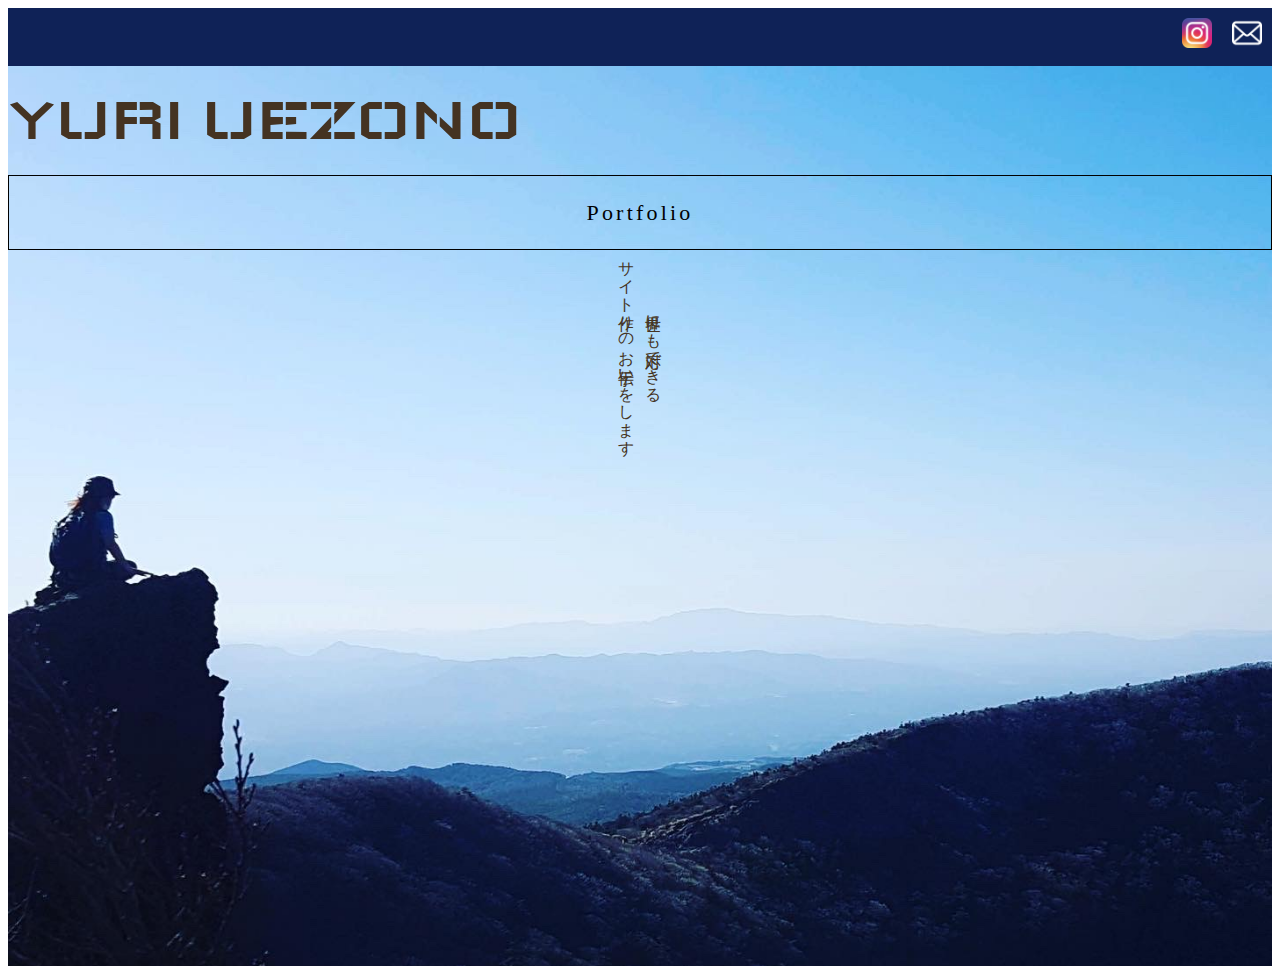
==== index.html @ 9209b239 "モバイル版デザイン変更" ====
<!DOCTYPE html>
<html lang="ja">
    <head>
       <meta charset="utf-8">
       <title>yuri page</title>
        <meta name="description" content="鹿児島からWEB作成します">
        <meta name="viewport" content="width=device-width,initial-scale=1">
        <link rel="preconnect" href="https://fonts.gstatic.com">
        <link href="https://fonts.googleapis.com/css2?family=Wallpoet&display=swap" rel="stylesheet">
                            <!-- css -->
      <link rel="stylesheet" href="yuri.css">

    </head>

    <body>
      <div class="SNS">
　　　　<a href="https//google.co.jp">
       <img src="instagram.png" alt"img" width="30" height="30">
     </a>
     <a href="https//google.co.jp">
            <img src="contact.png" alt"img" width="30" height="30">
          </a>
      </div>

    <div id="home" class="big-bg">
      <header class="page-header wrapper">

    </header>

    <div class="home-content wrapper">
      <div class="page-title">YURI UEZONO</div>
      <a class="button" href="Portfolio.html">Portfolio</a>
      <div class="coments">
         世界にも対応できる<br>サイト作りのお手伝いをします
       </div>
    </div> <!-- /.home-content -->
   </div> <!--/#home -->


  </body>
</html>
---- yuri.css ----
@@charset "UTF-8";

/*共通部分
ーーーーーーーーーーーーーーーーーーーーーーーーーーーーーーーー*/
html {
  font-size: 100%;
}


body{
     font-family: "Yu Gothic Medium", "游ゴシック Medium", YuGothic,"游ゴシック体","ヒラギノ角ゴ Pro W3", sans-serif;
     line-height: 1.7;
          color: #432
}

.SNS {
  display: flex;
  justify-content: flex-end;
  background-color: #0f2257;
}

.SNS a {
  color: #000000;
  padding: 10px;
}

a {
  text-decoration: none;
}

.home-content {
  text-align: center;
  display: flex;
  flex-direction: column;
}
.home-content p {
  font-style: 1.125rem;
  margin: 10px 0 42px
}


/* 大きな背景 */
.big-bg {
  background-size: cover;
  background-position: center top;
  background-repeat: no-repeat;
}
#home {
  background-image: url(yuri.jpeg);
  min-height: 100vh;
}
#home .page-title {
  text-transform: none;
}
.page-title {
  font-size: 4rem;
  font-family: 'Wallpoet', cursive;
  text-transform: uppercase;
  font-weight: normal;
  text-align: left;
}
.button {
  font-size: 1.375rem;
  font-family: 'Itim', cursive;
  letter-spacing: .2rem;
  color: #000000;
  border: 1px solid #000000;
  padding: 18px 32px;
}
.botton:hover {
  background: #7acde1;
}
.coments {
  display: flex;
  writing-mode: vertical-rl;
  align-items: center;
  width: 100%;
  font-size: 1rem;
}
/* モバイル版
---------------------------- */
@media (max-width: 800px) {
  #home {
    background-image: url(yurimobile.jpeg);
    min-height: 90vh;
    background-position: left;
  }

  .page-title {
    font-size: 2rem;
    font-family: 'Wallpoet', cursive;
    text-transform: uppercase;
    font-weight: normal;
    text-align: left;
  }
  .button {
    font-family: 'Itim', cursive;
    font-size: 1rem;
    letter-spacing: .2rem;
    color: #000000;
    border: 1px solid #000000;
    padding: 10px 20px;
    margin-left: auto;
    margin-right: auto;
    width: 100px;
    margin-top: 100px;
    margin-bottom: 50px;
  }
  .botton:hover {
    background: #7acde1;
  }
  .coments {
    display: flex;
    writing-mode: vertical-rl;
    align-items: center;
    width: 100%;
    font-size: 0.5rem;
  }
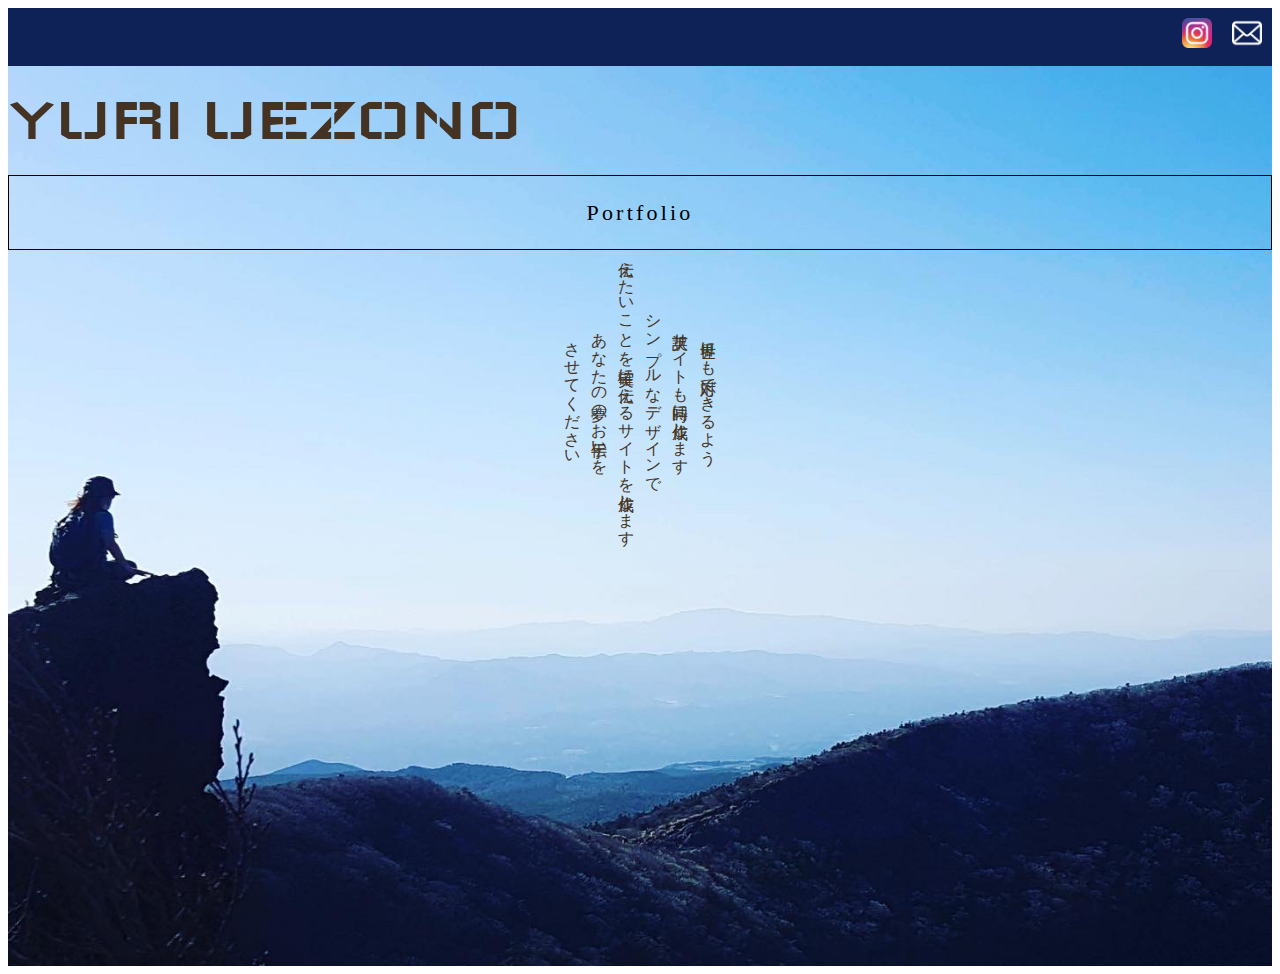
==== commit 75b92ca1: "文字増" ====
--- a/index.html
+++ b/index.html
@@ -14,7 +14,7 @@
 
     <body>
       <div class="SNS">
-　　　　<a href="https//google.co.jp">
+　　　　<a href="https://www.instagram.com/yuri_uezono/">
        <img src="instagram.png" alt"img" width="30" height="30">
      </a>
      <a href="https//google.co.jp">
@@ -31,7 +31,7 @@
       <div class="page-title">YURI UEZONO</div>
       <a class="button" href="Portfolio.html">Portfolio</a>
       <div class="coments">
-         世界にも対応できる<br>サイト作りのお手伝いをします
+         世界にも対応できるよう<br>英訳サイトも同時に作成します<br>シンプルなデザインで<br>伝えたいことを確実に伝えるサイトを作成します<br>あなたの夢のお手伝いを<br>させてください
        </div>
     </div> <!-- /.home-content -->
    </div> <!--/#home -->
--- a/yuri.css
+++ b/yuri.css
@@ -114,5 +114,5 @@
     writing-mode: vertical-rl;
     align-items: center;
     width: 100%;
-    font-size: 0.5rem;
+    font-size: 0.9rem;
   }
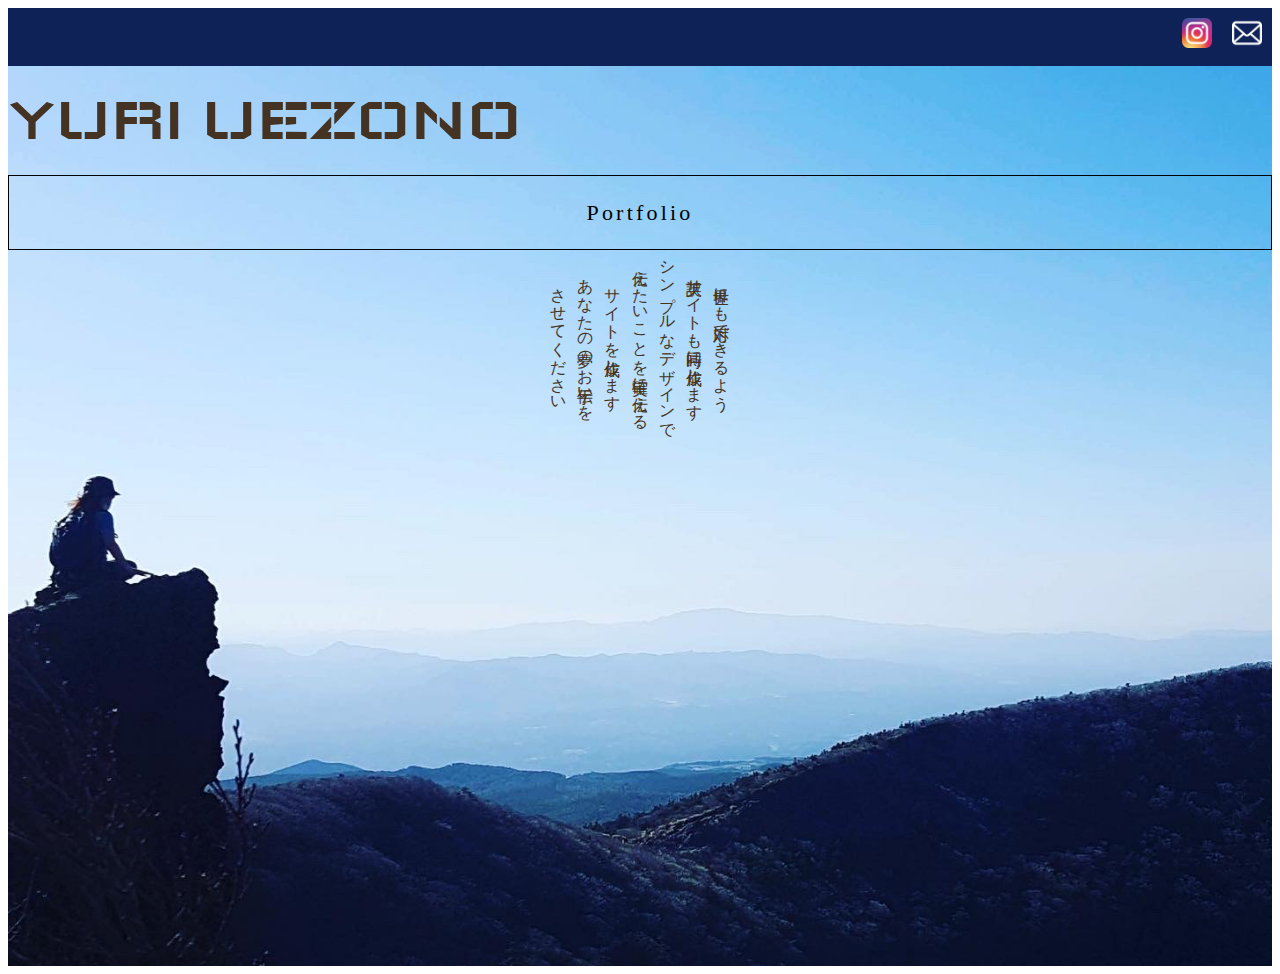
==== commit b490fed2: "文字増える" ====
--- a/index.html
+++ b/index.html
@@ -31,7 +31,7 @@
       <div class="page-title">YURI UEZONO</div>
       <a class="button" href="Portfolio.html">Portfolio</a>
       <div class="coments">
-         世界にも対応できるよう<br>英訳サイトも同時に作成します<br>シンプルなデザインで<br>伝えたいことを確実に伝えるサイトを作成します<br>あなたの夢のお手伝いを<br>させてください
+         世界にも対応できるよう<br>英訳サイトも同時に作成します<br>シンプルなデザインで<br>伝えたいことを確実に伝える<br>サイトを作成します<br>あなたの夢のお手伝いを<br>させてください
        </div>
     </div> <!-- /.home-content -->
    </div> <!--/#home -->
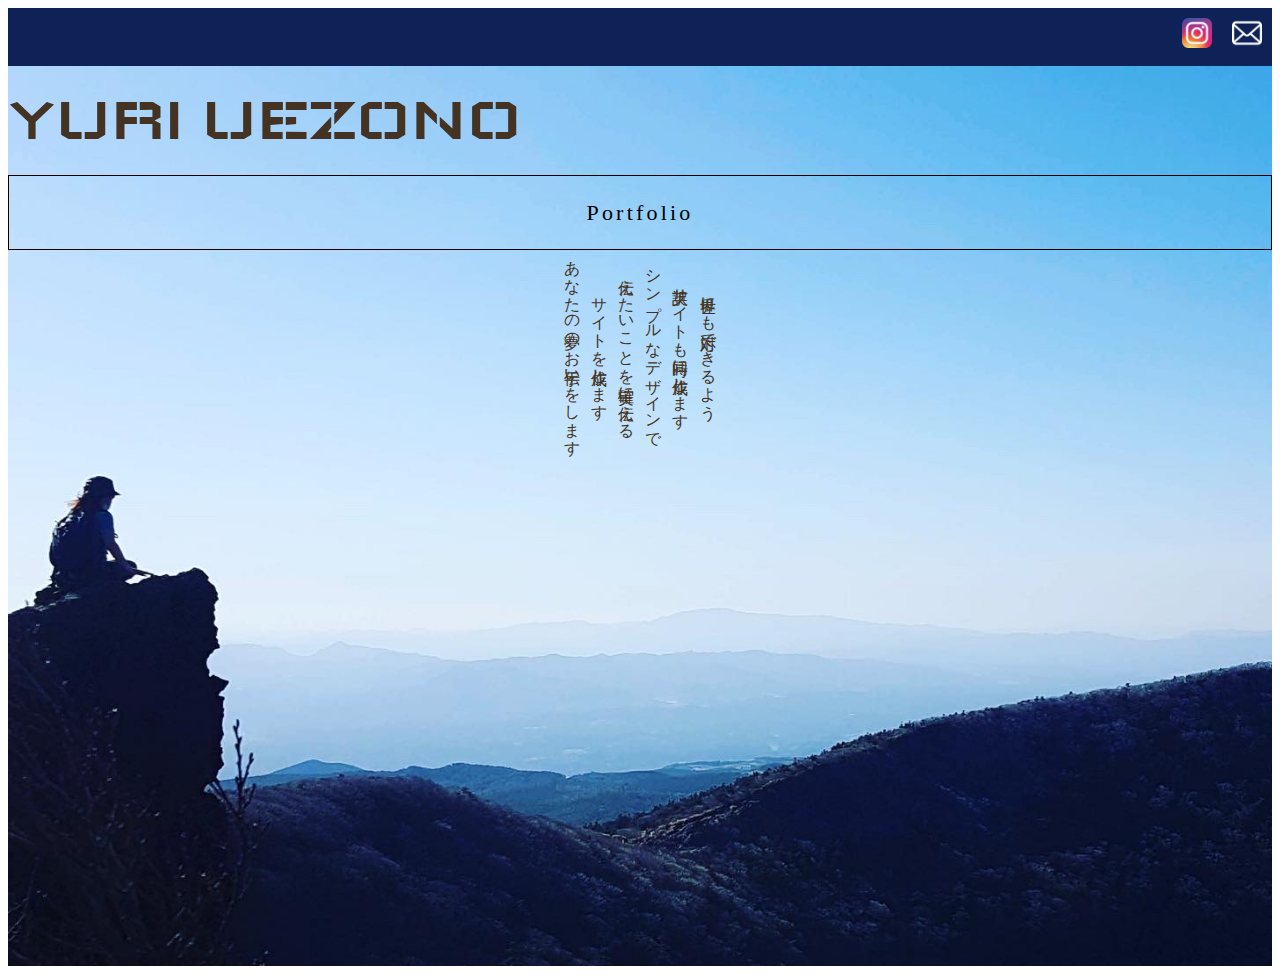
==== commit bad9f76d: "コメ" ====
--- a/index.html
+++ b/index.html
@@ -31,7 +31,7 @@
       <div class="page-title">YURI UEZONO</div>
       <a class="button" href="Portfolio.html">Portfolio</a>
       <div class="coments">
-         世界にも対応できるよう<br>英訳サイトも同時に作成します<br>シンプルなデザインで<br>伝えたいことを確実に伝える<br>サイトを作成します<br>あなたの夢のお手伝いを<br>させてください
+         世界にも対応できるよう<br>英訳サイトも同時に作成します<br>シンプルなデザインで<br>伝えたいことを確実に伝える<br>サイトを作成します<br>あなたの夢のお手伝いをします
        </div>
     </div> <!-- /.home-content -->
    </div> <!--/#home -->
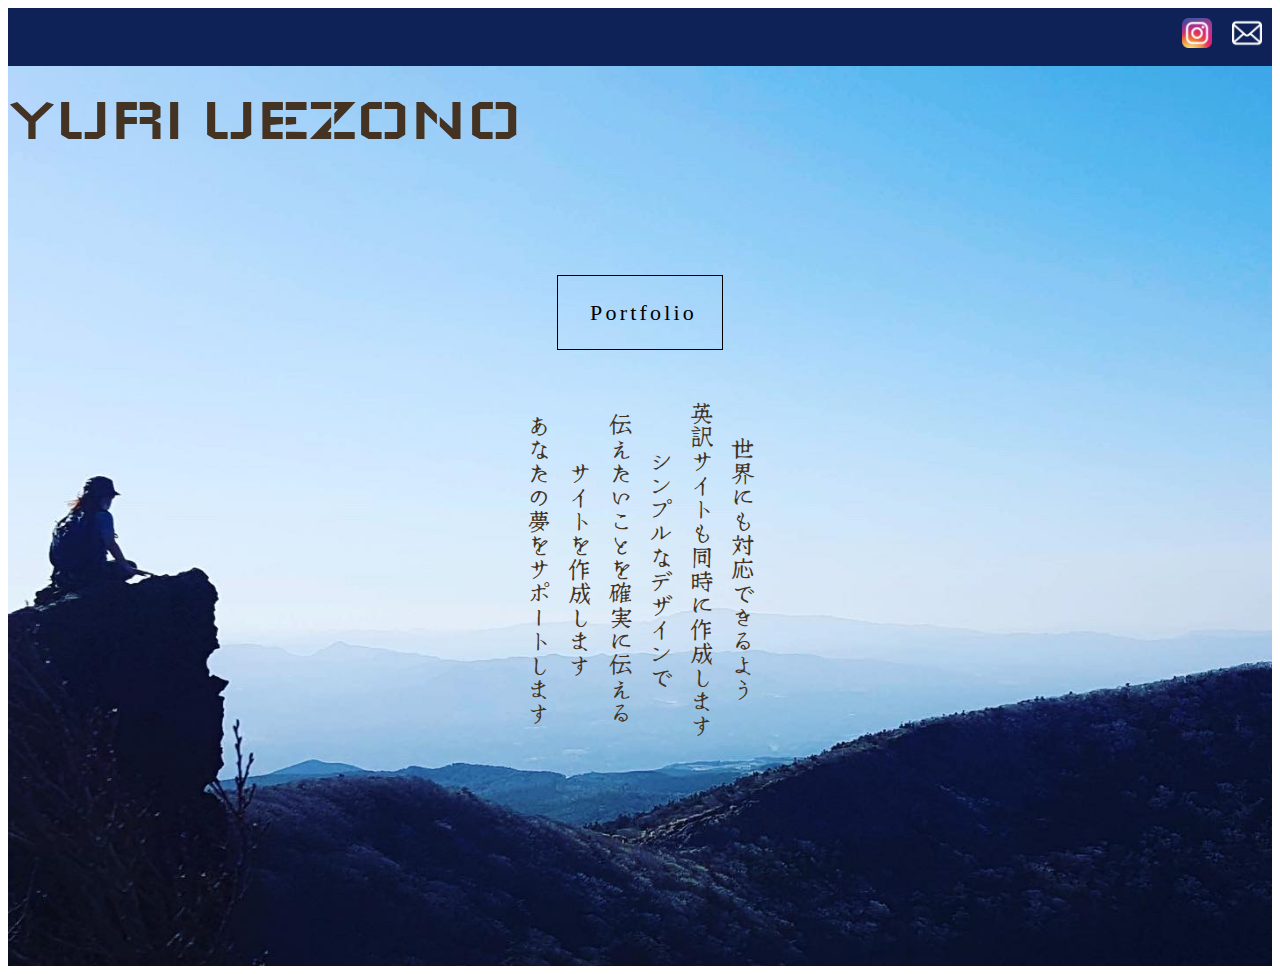
==== commit ea9ffa63: "コメ変更" ====
--- a/index.html
+++ b/index.html
@@ -7,6 +7,8 @@
         <meta name="viewport" content="width=device-width,initial-scale=1">
         <link rel="preconnect" href="https://fonts.gstatic.com">
         <link href="https://fonts.googleapis.com/css2?family=Wallpoet&display=swap" rel="stylesheet">
+        <link rel="preconnect" href="https://fonts.gstatic.com">
+        <link href="https://fonts.googleapis.com/css2?family=New+Tegomin&display=swap" rel="stylesheet">
                             <!-- css -->
       <link rel="stylesheet" href="yuri.css">
 
@@ -31,8 +33,7 @@
       <div class="page-title">YURI UEZONO</div>
       <a class="button" href="Portfolio.html">Portfolio</a>
       <div class="coments">
-         世界にも対応できるよう<br>英訳サイトも同時に作成します<br>シンプルなデザインで<br>伝えたいことを確実に伝える<br>サイトを作成します<br>あなたの夢のお手伝いをします
-       </div>
+         世界にも対応できるよう<br>英訳サイトも同時に作成します<br>シンプルなデザインで<br>伝えたいことを確実に伝える<br>サイトを作成します<br>あなたの夢をサポートします
     </div> <!-- /.home-content -->
    </div> <!--/#home -->
 
--- a/yuri.css
+++ b/yuri.css
@@ -66,16 +66,22 @@
   color: #000000;
   border: 1px solid #000000;
   padding: 18px 32px;
+  margin-left: auto;
+  margin-right: auto;
+  width: 100px;
+  margin-top: 100px;
+  margin-bottom: 50px;
 }
 .botton:hover {
   background: #7acde1;
 }
 .coments {
+  font-family: 'New Tegomin', serif;
   display: flex;
   writing-mode: vertical-rl;
   align-items: center;
   width: 100%;
-  font-size: 1rem;
+  font-size: 1.5rem;
 }
 /* モバイル版
 ---------------------------- */
@@ -110,9 +116,9 @@
     background: #7acde1;
   }
   .coments {
+    font-family: 'New Tegomin', serif;
     display: flex;
     writing-mode: vertical-rl;
-    align-items: center;
-    width: 100%;
+    align-items: right;
     font-size: 0.9rem;
   }
